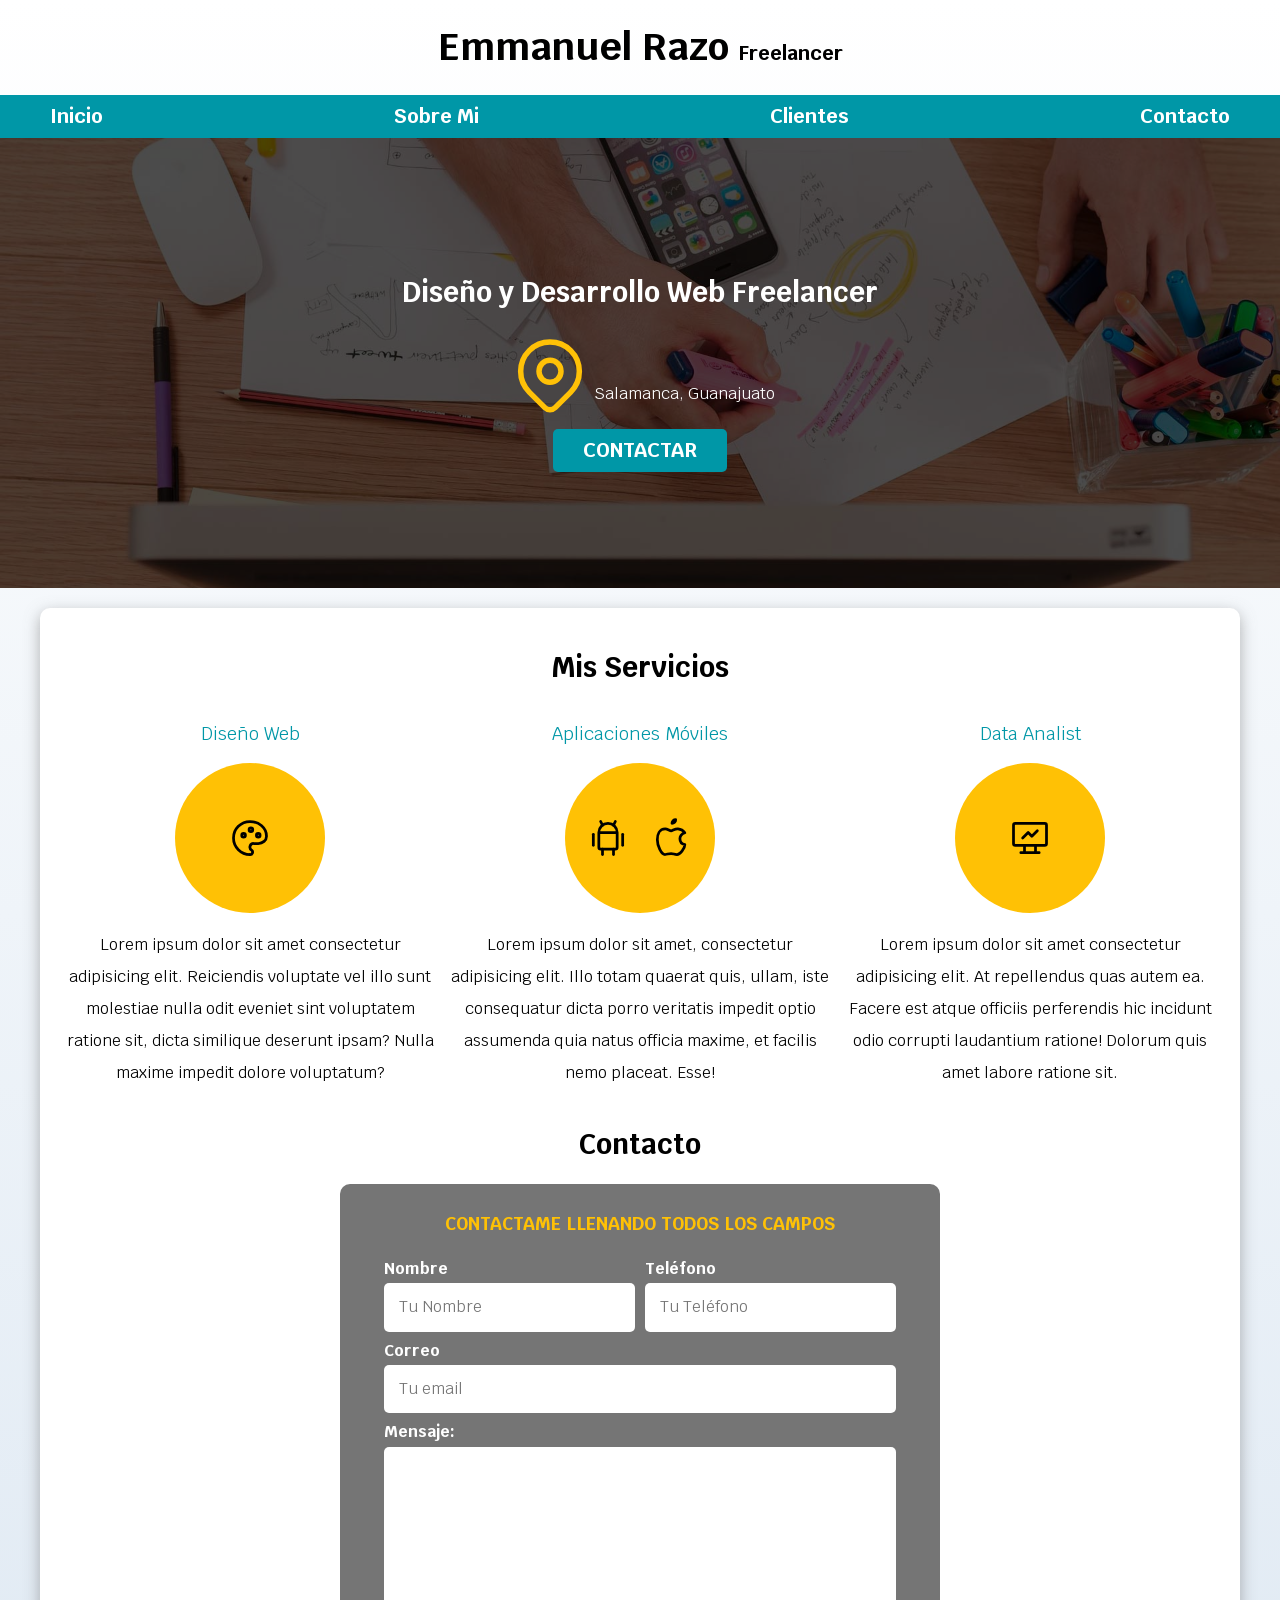
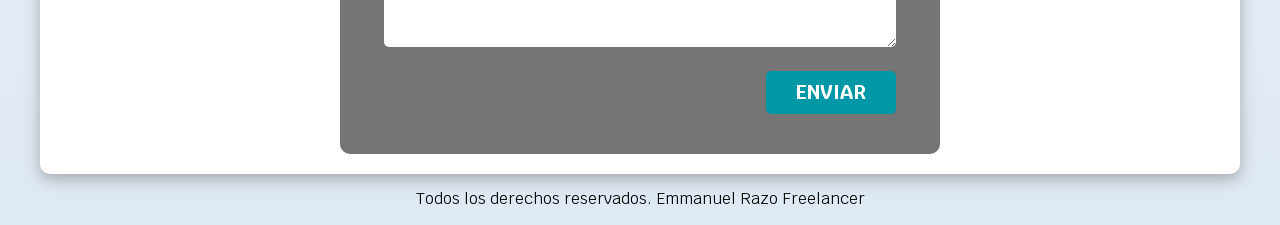
==== index.html @ 05174071 "Freelancer ERC main" ====
<!DOCTYPE html>
<html lang="es">
<head>
    <meta charset="UTF-8">
    <meta http-equiv="X-UA-Compatible" content="IE=edge">
    <meta name="viewport" content="width=device-width, initial-scale=1.0">
    <title>Desarrollador Freelancer</title>
    <link rel="preload" href="css/normalize.css" as="style">
    <link rel="stylesheet" href="css/normalize.css">
    <link href="https://fonts.googleapis.com/css2?family=Krub:wght@400;700&display=swap" rel="stylesheet">
    <link rel="preload" href="css/styles.css" as="style">    
    <link rel="stylesheet" href="css/styles.css">
</head>
<body>
    <header>
        <h1 class="title">Emmanuel Razo <span>Freelancer</span></h1>
    </header>

    <div class="nav-bg">
        <nav class="main-nav container">
            <a href="#">Inicio</a>
            <a href="sobre_mi.html">Sobre Mi</a>
            <a href="#">Clientes</a>
            <a href="#">Contacto</a>
        </nav>
    </div>

    <section class="hero">
        <div class="content-hero">
            <h2 class="titulo">Diseño y Desarrollo Web <span>Freelancer</span></h2>
            
            <div class="location">
                <svg
                    xmlns="http://www.w3.org/2000/svg"
                    width="88"
                    height="88"
                    viewBox="0 0 24 24"
                    fill="none"
                    stroke="#ffc107"
                    stroke-width="1.5"
                    stroke-linecap="round"
                    stroke-linejoin="round"
                    >
                <path d="M9 11a3 3 0 1 0 6 0a3 3 0 0 0 -6 0" />
                <path d="M17.657 16.657l-4.243 4.243a2 2 0 0 1 -2.827 0l-4.244 -4.243a8 8 0 1 1 11.314 0z" />
                </svg>
        
                <p>Salamanca, Guanajuato</p>
            </div>
            
    
            <a class="button" href="#">Contactar</a>
        </div>
    </section>
    
    <main class="container shadow">
        <h2>Mis Servicios</h2>

        <div class="services">
            <section class="service" >
                <h3>Diseño Web</h3>
                <div class="icons">
                    <svg
                        xmlns="http://www.w3.org/2000/svg"
                        width="44"
                        height="44"
                        viewBox="0 0 24 24"
                        fill="none"
                        stroke="#000000"
                        stroke-width="1.5"
                        stroke-linecap="round"
                        stroke-linejoin="round"
                        >
                        <path d="M12 21a9 9 0 0 1 0 -18c4.97 0 9 3.582 9 8c0 1.06 -.474 2.078 -1.318 2.828c-.844 .75 -1.989 1.172 -3.182 1.172h-2.5a2 2 0 0 0 -1 3.75a1.3 1.3 0 0 1 -1 2.25" />
                        <path d="M8.5 10.5m-1 0a1 1 0 1 0 2 0a1 1 0 1 0 -2 0" />
                        <path d="M12.5 7.5m-1 0a1 1 0 1 0 2 0a1 1 0 1 0 -2 0" />
                        <path d="M16.5 10.5m-1 0a1 1 0 1 0 2 0a1 1 0 1 0 -2 0" />
                    </svg>
                </div>
                <p>Lorem ipsum dolor sit amet consectetur adipisicing elit. Reiciendis voluptate vel illo sunt molestiae nulla odit eveniet sint voluptatem ratione sit, dicta similique deserunt ipsam? Nulla maxime impedit dolore voluptatum?</p>
            </section>

            <section class="service" >
                <h3>Aplicaciones Móviles</h3>
                <!-- android -->
                <div class="icons">
                    <svg
                        xmlns="http://www.w3.org/2000/svg"
                        width="44"
                        height="44"
                        viewBox="0 0 24 24"
                        fill="none"
                        stroke="#000000"
                        stroke-width="1.5"
                        stroke-linecap="round"
                        stroke-linejoin="round"
                        >
                        <path d="M4 10l0 6" />
                        <path d="M20 10l0 6" />
                        <path d="M7 9h10v8a1 1 0 0 1 -1 1h-8a1 1 0 0 1 -1 -1v-8a5 5 0 0 1 10 0" />
                        <path d="M8 3l1 2" />
                        <path d="M16 3l-1 2" />
                        <path d="M9 18l0 3" />
                        <path d="M15 18l0 3" />
                    </svg>   
                    
                    <!-- apple -->
                    <svg
                        xmlns="http://www.w3.org/2000/svg"
                        width="44"
                        height="44"
                        viewBox="0 0 24 24"
                        fill="none"
                        stroke="#000000"
                        stroke-width="1.5"
                        stroke-linecap="round"
                        stroke-linejoin="round"
                        >
                        <path d="M8.286 7.008c-3.216 0 -4.286 3.23 -4.286 5.92c0 3.229 2.143 8.072 4.286 8.072c1.165 -.05 1.799 -.538 3.214 -.538c1.406 0 1.607 .538 3.214 .538s4.286 -3.229 4.286 -5.381c-.03 -.011 -2.649 -.434 -2.679 -3.23c-.02 -2.335 2.589 -3.179 2.679 -3.228c-1.096 -1.606 -3.162 -2.113 -3.75 -2.153c-1.535 -.12 -3.032 1.077 -3.75 1.077c-.729 0 -2.036 -1.077 -3.214 -1.077z" />
                        <path d="M12 4a2 2 0 0 0 2 -2a2 2 0 0 0 -2 2" />
                    </svg>
                </div>
                <p>Lorem ipsum dolor sit amet, consectetur adipisicing elit. Illo totam quaerat quis, ullam, iste consequatur dicta porro veritatis impedit optio assumenda quia natus officia maxime, et facilis nemo placeat. Esse!</p>
            </section>
            
            <section class="service" >
                <h3>Data Analist</h3>
                <!-- analytics -->
                <div class="icons">
                    <svg
                        xmlns="http://www.w3.org/2000/svg"
                        width="44"
                        height="44"
                        viewBox="0 0 24 24"
                        fill="none"
                        stroke="#000000"
                        stroke-width="1.5"
                        stroke-linecap="round"
                        stroke-linejoin="round"
                        >
                        <path d="M3 4m0 1a1 1 0 0 1 1 -1h16a1 1 0 0 1 1 1v10a1 1 0 0 1 -1 1h-16a1 1 0 0 1 -1 -1z" />
                        <path d="M7 20l10 0" />
                        <path d="M9 16l0 4" />
                        <path d="M15 16l0 4" />
                        <path d="M8 12l3 -3l2 2l3 -3" />
                    </svg>
                </div>
                <p>Lorem ipsum dolor sit amet consectetur adipisicing elit. At repellendus quas autem ea. Facere est atque officiis perferendis hic incidunt odio corrupti laudantium ratione! Dolorum quis amet labore ratione sit.</p>
            </section>
        </div> <!-- End div services -->


        <section>
            <h2>Contacto</h2>
            <form class="contact-me">
                <fieldset>
                    <legend>Contactame llenando todos los campos</legend>

                    <div class="container-fields">
                        <div class="field">
                            <label for="">Nombre</label>
                            <input class="input-text" type="text" placeholder="Tu Nombre">
                        </div>
                        
                        <div class="field">
                            <label for="">Teléfono</label>
                            <input class="input-text" type="tel" placeholder="Tu Teléfono">    
                        </div>

                        <div class="field">
                            <label for="">Correo</label>
                            <input class="input-text" type="email" placeholder="Tu email">
                        </div>

                        <div class="field">
                            <label for="">Mensaje:</label>
                            <textarea class="input-text" name="" id="" cols="30" rows="10"></textarea>
                        </div>
                    </div><!-- end container fields -->

                    <div class="align-right flex">
                        <input class="button w-sm-100" type="submit" value="Enviar">
                    </div>

                </fieldset>

            </form>

        </section>
    </main>

    <footer class="footer">
        <p>Todos los derechos reservados. Emmanuel Razo Freelancer</p>
    </footer>

</body>
</html>
---- css/styles.css ----
/* Definition of colors and constants */
:root {
    --white: #FFF;
    --black: #212121;
    --primary:  hsl(45, 100%, 51%);
    --secundary: #0097a7;
    --gray: #757575;
    --lightgray: #DFE9F3;
    /* --main-font: 3.8rem; */
}

/* 0.-Globals
lines in each code*/
html {
    font-size: 62.5%;
    box-sizing: border-box;
    scroll-snap-type: y mandatory;
}

*, *:before, *:after {
    box-sizing: inherit;
}

/* SCROLL SNAP (Control of scrolling) */
.container,
.main-nav,
.contact-me {
    scroll-snap-align: center;
    scroll-snap-stop: always;
}


body {
    font-size: 16px;
    font-family: 'krub',sans-serif;
    background-image: linear-gradient( to top, var(--lightgray) 0%, var(--white) 100% );
}
/* 1 rem = 10 px */
/* 0.- end config REM */
.container {
    max-width: 120rem; /* "max-width" lets use width of screen full or limited */
    margin: 0 auto;
}

.button {
    background-color: var(--secundary);
    color: var(--white);
    padding: 1rem 3rem;
    margin-top: 1rem;
    font-size: 2rem;
    text-decoration: none;
    text-transform: uppercase;
    font-weight: bold;
    border-radius: 0.5rem;
    width: 90%;
    text-align: center;
    border: none;
}

@media (min-width: 768px) {
    .button {
        width: auto;
    }
}

.button:hover {
    cursor: pointer;
}

.shadow {
    -webkit-box-shadow: 0px 5px 15px 0px rgba(112, 112, 112, 0.54);
    -moz-box-shadow: 0px 5px 15px 0px rgba(112, 112, 112, 0.54);
    box-shadow:  0px 5px 15px 0px rgba(112, 112, 112, 0.54);
    background-color: var(--white);
    padding: 2rem;
    border-radius: 1rem;
}
/* end of Globals lines */

/* typography styling for project */
h1 {
    font-size: 3.8rem;
}

h2 {
    font-size: 2.8rem;
}

h3 {
    font-size: 1.8rem;
}

h1, h2, h3 {
    text-align: center;
}

/*end of typography styling for project */

/* Title */
.title {
    font-weight: 700;
}

.title span {
    font-size: 2rem;
}

/* UTILITIES */

.w-sm-100 {
    width: 100%;
}

@media (min-width: 768px) {
    .w-sm-100 {
        width: auto;
    }   
}

.flex {
    display: flex;
}

.align-right {
    justify-content:flex-end;
}

/* Navigation bar */
.nav-bg {
    background-color: var(--secundary);
}

.main-nav {
    display: flex; /*  flexbox able*/
    flex-direction: column;
}

@media (min-width: 768px) {
    .main-nav {
        flex-direction: row;
        justify-content: space-between; /* distribute space btwn links */
    }
}

.main-nav a {
    display: block;
    text-align: center;
    color: var(--white);
    text-decoration: none;
    font-size: 2rem;
    font-weight: 700;
    padding: 1rem;
}

.main-nav a:hover {
    background-color: var(--primary);
    color: var(--black);
}

/* media querries to design with responsive design
con ctrl + shift + p > user snipped 
*/

/* image insert */
.hero {
    background-image: url(../img/hero.jpg);
    background-repeat: no-repeat;
    background-size: cover;
    height: 450px;
    /* padding: 20px; */
    position: relative; /* parent class always has relative position */
    margin-bottom: 2rem;
}

.content-hero {
    position: absolute;
    background-color: rgba(0 0 0 / 70% );
    width: 100%;
    height: 100%;
    /* align text horizontal and vertical in center */
    display: flex;
    flex-direction: column;
    align-items: center;
    justify-content: center;
}

.content-hero h2,
.content-hero p {
    color: var(--white);
}

.location {
    display: flex;
    align-items: flex-end;
}

/* SERVICES */
@media (min-width: 768px) {
    .services {
        display: grid;
        grid-template-columns: repeat(3, 1fr);
        column-gap: 1rem
    }        
}

.service {
    display: flex;
    flex-direction: column;
    align-items: center;
}

.service h3 {
    color: var(--secundary);
    font-weight: normal;
}

.service p {
    line-height: 2;
    text-align: center;
}

.service .icons {
    height: 15rem;
    width: 15rem;
    background-color: var(--primary);
    border-radius: 50%;
    display: flex;
    justify-content: space-evenly;
    align-items: center;        
} 

/* CONTACTO */

.contact-me {
    background-color: var(--gray);
    width: min(60rem, 100%); /* use the lower value */
    margin: 0 auto;
    padding: 3rem;
    border-radius: 1rem;
}

.contact-me fieldset {
    border: none;
}

.contact-me legend {
    text-align: center;
    font-size: 1.8rem;
    text-transform: uppercase;
    font-weight: 700;
    margin-bottom: 2rem;
    color: var(--primary);
}

@media (min-width: 768px) {
    .container-fields{
        display: grid;
        grid-template-columns: 1fr 1fr;
        grid-template-rows: auto;
        column-gap: 1rem;
    } 
    .field:nth-child(3),
    .field:nth-child(4) {
        /* When you have several items with same class, you can select one of them with nth-child and its position. */
        grid-column: 1 / 3;
    }
    
}




.field {
    margin-bottom: 1rem;
}

.field label {
    color: var(--white);
    font-weight: bold;
    margin-bottom: 0.5rem;
    display: block;
}

.field textarea {
    height: 20rem;
}

.input-text {
    width: 100%;
    border: none;
    padding: 1.5rem;
    border-radius: 0.5rem;
}

/* FOOTER */

.footer {
    text-align: center;
}
---- css/styles.css ----
/* Definition of colors and constants */
:root {
    --white: #FFF;
    --black: #212121;
    --primary:  hsl(45, 100%, 51%);
    --secundary: #0097a7;
    --gray: #757575;
    --lightgray: #DFE9F3;
    /* --main-font: 3.8rem; */
}

/* 0.-Globals
lines in each code*/
html {
    font-size: 62.5%;
    box-sizing: border-box;
    scroll-snap-type: y mandatory;
}

*, *:before, *:after {
    box-sizing: inherit;
}

/* SCROLL SNAP (Control of scrolling) */
.container,
.main-nav,
.contact-me {
    scroll-snap-align: center;
    scroll-snap-stop: always;
}


body {
    font-size: 16px;
    font-family: 'krub',sans-serif;
    background-image: linear-gradient( to top, var(--lightgray) 0%, var(--white) 100% );
}
/* 1 rem = 10 px */
/* 0.- end config REM */
.container {
    max-width: 120rem; /* "max-width" lets use width of screen full or limited */
    margin: 0 auto;
}

.button {
    background-color: var(--secundary);
    color: var(--white);
    padding: 1rem 3rem;
    margin-top: 1rem;
    font-size: 2rem;
    text-decoration: none;
    text-transform: uppercase;
    font-weight: bold;
    border-radius: 0.5rem;
    width: 90%;
    text-align: center;
    border: none;
}

@media (min-width: 768px) {
    .button {
        width: auto;
    }
}

.button:hover {
    cursor: pointer;
}

.shadow {
    -webkit-box-shadow: 0px 5px 15px 0px rgba(112, 112, 112, 0.54);
    -moz-box-shadow: 0px 5px 15px 0px rgba(112, 112, 112, 0.54);
    box-shadow:  0px 5px 15px 0px rgba(112, 112, 112, 0.54);
    background-color: var(--white);
    padding: 2rem;
    border-radius: 1rem;
}
/* end of Globals lines */

/* typography styling for project */
h1 {
    font-size: 3.8rem;
}

h2 {
    font-size: 2.8rem;
}

h3 {
    font-size: 1.8rem;
}

h1, h2, h3 {
    text-align: center;
}

/*end of typography styling for project */

/* Title */
.title {
    font-weight: 700;
}

.title span {
    font-size: 2rem;
}

/* UTILITIES */

.w-sm-100 {
    width: 100%;
}

@media (min-width: 768px) {
    .w-sm-100 {
        width: auto;
    }   
}

.flex {
    display: flex;
}

.align-right {
    justify-content:flex-end;
}

/* Navigation bar */
.nav-bg {
    background-color: var(--secundary);
}

.main-nav {
    display: flex; /*  flexbox able*/
    flex-direction: column;
}

@media (min-width: 768px) {
    .main-nav {
        flex-direction: row;
        justify-content: space-between; /* distribute space btwn links */
    }
}

.main-nav a {
    display: block;
    text-align: center;
    color: var(--white);
    text-decoration: none;
    font-size: 2rem;
    font-weight: 700;
    padding: 1rem;
}

.main-nav a:hover {
    background-color: var(--primary);
    color: var(--black);
}

/* media querries to design with responsive design
con ctrl + shift + p > user snipped 
*/

/* image insert */
.hero {
    background-image: url(../img/hero.jpg);
    background-repeat: no-repeat;
    background-size: cover;
    height: 450px;
    /* padding: 20px; */
    position: relative; /* parent class always has relative position */
    margin-bottom: 2rem;
}

.content-hero {
    position: absolute;
    background-color: rgba(0 0 0 / 70% );
    width: 100%;
    height: 100%;
    /* align text horizontal and vertical in center */
    display: flex;
    flex-direction: column;
    align-items: center;
    justify-content: center;
}

.content-hero h2,
.content-hero p {
    color: var(--white);
}

.location {
    display: flex;
    align-items: flex-end;
}

/* SERVICES */
@media (min-width: 768px) {
    .services {
        display: grid;
        grid-template-columns: repeat(3, 1fr);
        column-gap: 1rem
    }        
}

.service {
    display: flex;
    flex-direction: column;
    align-items: center;
}

.service h3 {
    color: var(--secundary);
    font-weight: normal;
}

.service p {
    line-height: 2;
    text-align: center;
}

.service .icons {
    height: 15rem;
    width: 15rem;
    background-color: var(--primary);
    border-radius: 50%;
    display: flex;
    justify-content: space-evenly;
    align-items: center;        
} 

/* CONTACTO */

.contact-me {
    background-color: var(--gray);
    width: min(60rem, 100%); /* use the lower value */
    margin: 0 auto;
    padding: 3rem;
    border-radius: 1rem;
}

.contact-me fieldset {
    border: none;
}

.contact-me legend {
    text-align: center;
    font-size: 1.8rem;
    text-transform: uppercase;
    font-weight: 700;
    margin-bottom: 2rem;
    color: var(--primary);
}

@media (min-width: 768px) {
    .container-fields{
        display: grid;
        grid-template-columns: 1fr 1fr;
        grid-template-rows: auto;
        column-gap: 1rem;
    } 
    .field:nth-child(3),
    .field:nth-child(4) {
        /* When you have several items with same class, you can select one of them with nth-child and its position. */
        grid-column: 1 / 3;
    }
    
}




.field {
    margin-bottom: 1rem;
}

.field label {
    color: var(--white);
    font-weight: bold;
    margin-bottom: 0.5rem;
    display: block;
}

.field textarea {
    height: 20rem;
}

.input-text {
    width: 100%;
    border: none;
    padding: 1.5rem;
    border-radius: 0.5rem;
}

/* FOOTER */

.footer {
    text-align: center;
}
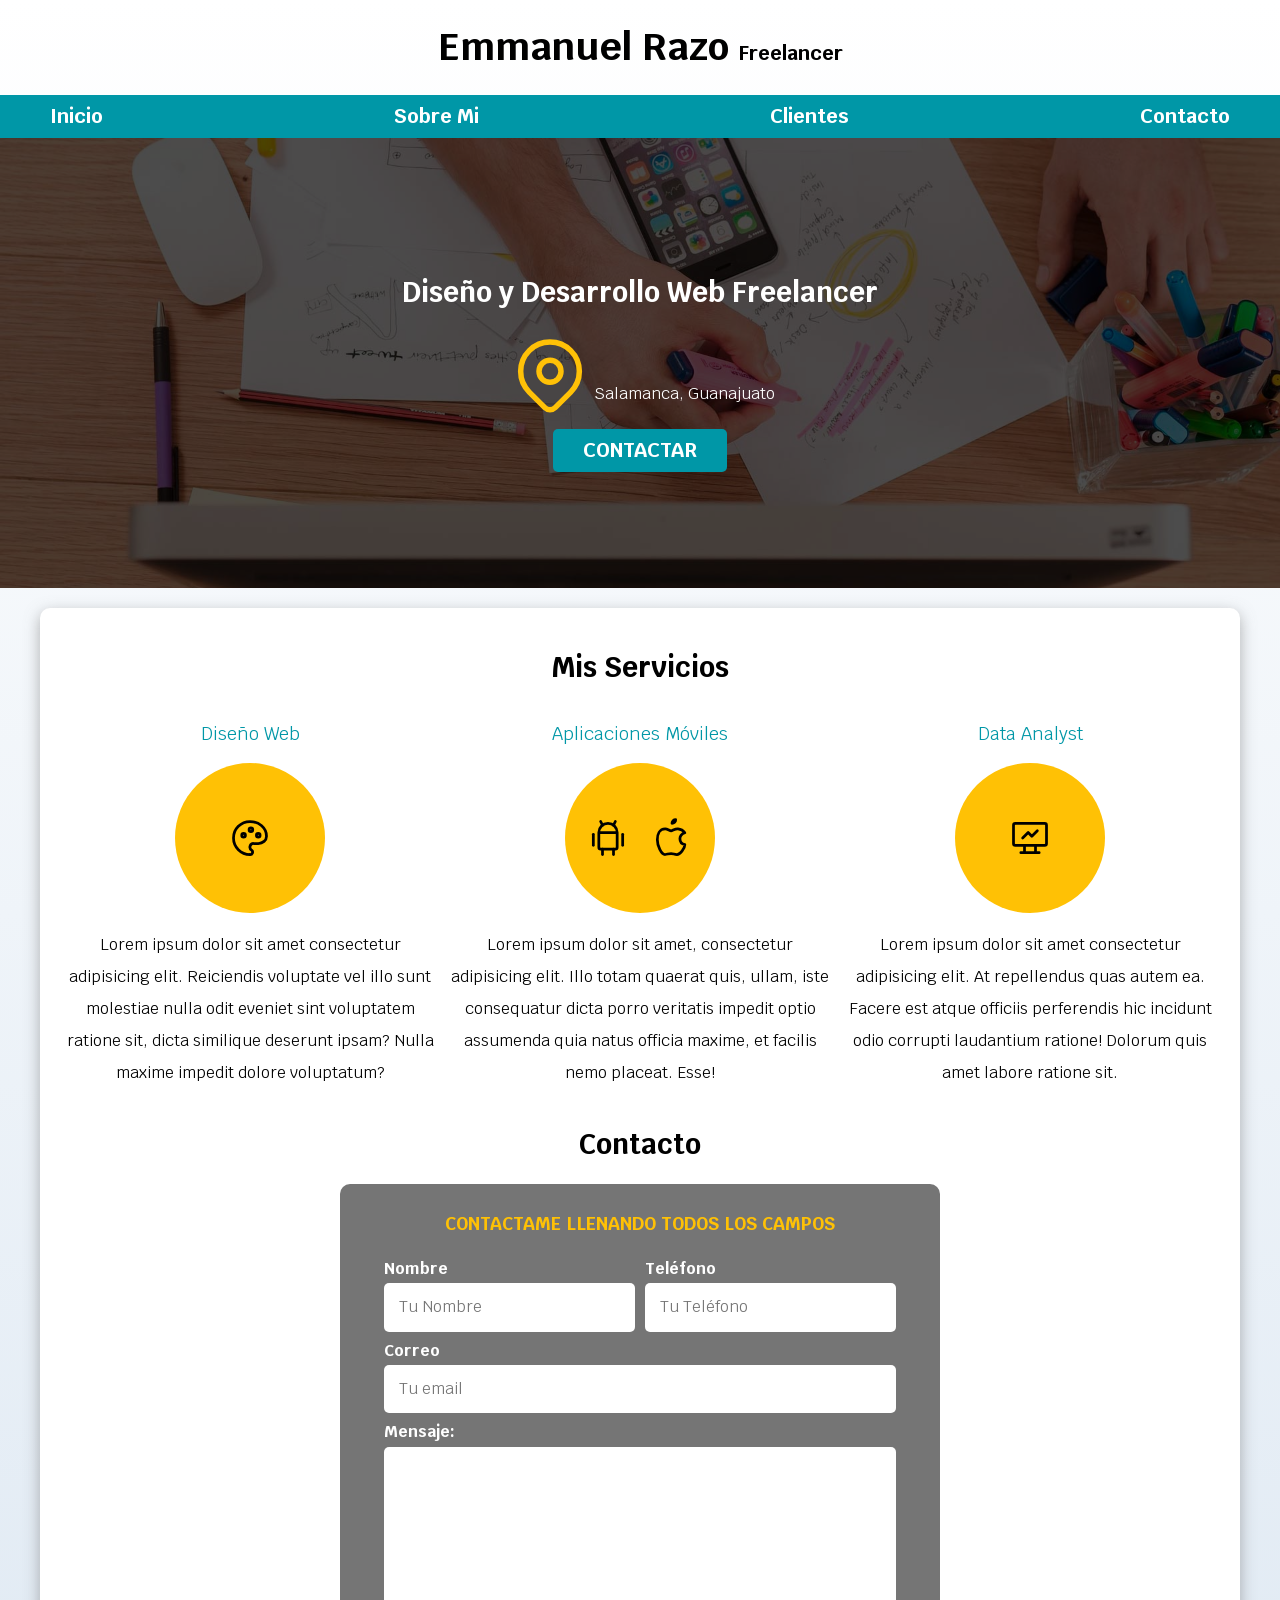
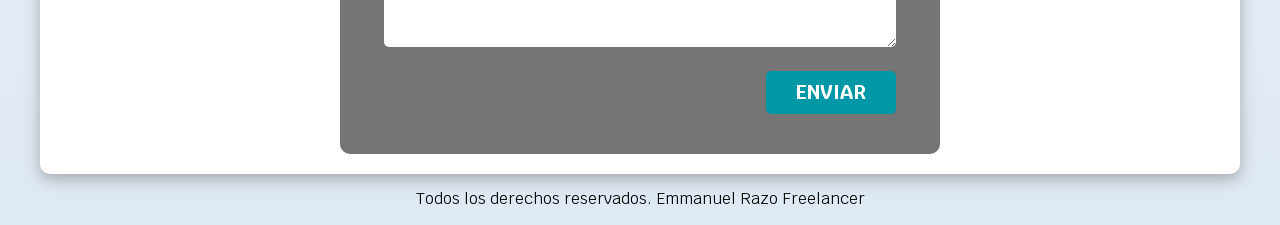
==== commit 4b259e61: "Se hizo modificación de ortografía" ====
--- a/index.html
+++ b/index.html
@@ -124,7 +124,7 @@
             </section>
             
             <section class="service" >
-                <h3>Data Analist</h3>
+                <h3>Data Analyst</h3>
                 <!-- analytics -->
                 <div class="icons">
                     <svg
